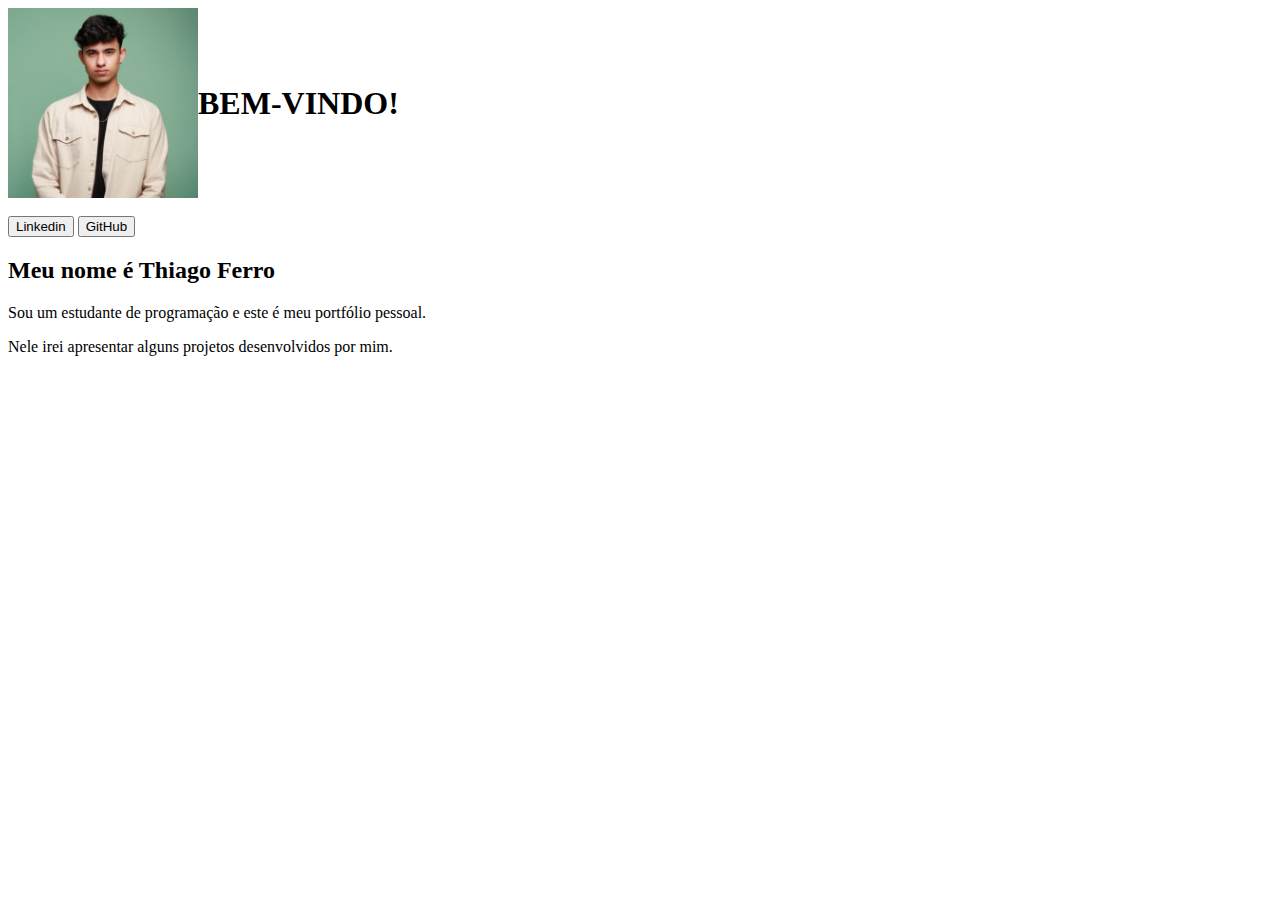
==== index.html @ c7e71713 "Atualizações de alguns recurso" ====
<!DOCTYPE html>
<html>
<head>
	<meta charset="utf-8" />
	<title>Home</title>
	<link rel="stylesheet" href="CSS/styles.css">
</head>

<body>
	<div class="container">
		<img src="./fotos/foto.jpg" alt="Foto de perfil" />
		<h1>BEM-VINDO!</h1>
	</div>
	<br>
	<a href='https://www.linkedin.com/in/thiago-ferro-souza-aa5769241/'><button>Linkedin</button></a> <a href='https://github.com/thiiferro'><button>GitHub</button></a>
	<h2>Meu nome é Thiago Ferro</h2>
	<p>Sou um estudante de programação e este é meu portfólio pessoal.</p>
	<p>Nele irei apresentar alguns projetos desenvolvidos por mim.</p>
	
</body>
</html>
---- CSS/styles.css ----
img{
	height: 190px
}
.container {
	display: flex;
	align-items: center;
}
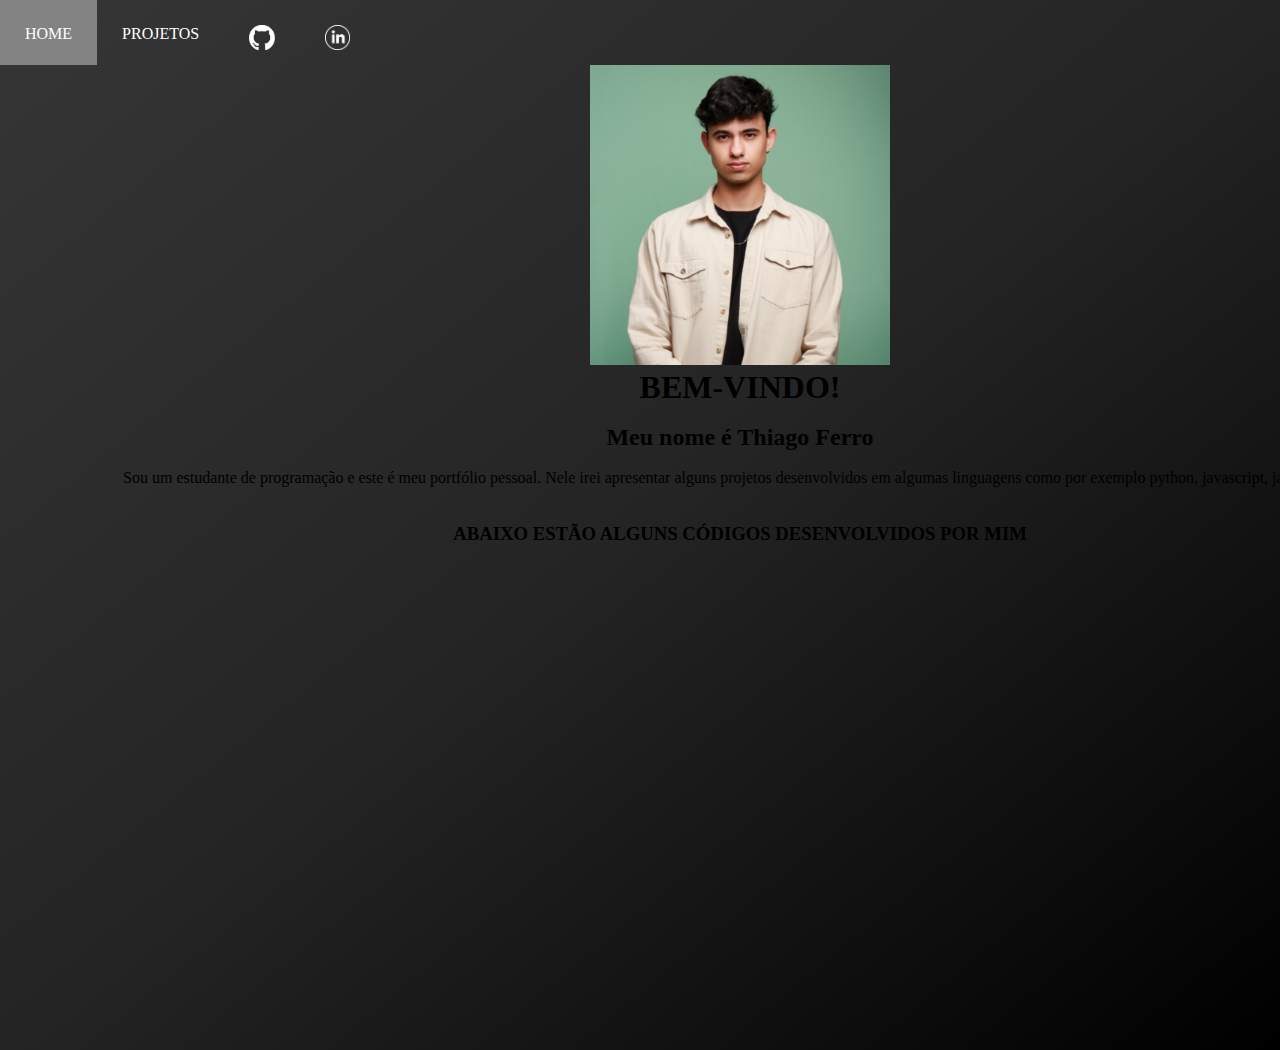
==== commit ed363694: "Adicionando nova funcionabilidade, atualização do background para gradient e adicionando logos paras" ====
--- a/index.html
+++ b/index.html
@@ -8,14 +8,30 @@
 
 <body>
 	<div class="container">
-		<img src="./fotos/foto.jpg" alt="Foto de perfil" />
-		<h1>BEM-VINDO!</h1>
+		<nav>
+			<center>
+				<ul>
+					<li><a href="index.html">HOME</a></li>
+					<li><a href="projetos.html">PROJETOS</a></li>
+					<li><a href="https://github.com/thiiferro"><img src="fotos/github.png" alt="GitHub"></a></li>
+					<li><a href="https://www.linkedin.com/in/thiago-ferro-souza-aa5769241/"><img src="fotos/linkedin.png" alt="Linkedin"></a></li>
+				</ul>
+			</center>
+		</nav>
+		<center>
+			<img src="./fotos/foto.jpg" alt="Foto de perfil" />
+			<h1>BEM-VINDO!</h1>
+		</center>
+		<br>
+		<h2>Meu nome é Thiago Ferro</h2>
+		<br>
+		<p>Sou um estudante de programação e este é meu portfólio pessoal. 
+			Nele irei apresentar alguns projetos desenvolvidos em algumas
+			linguagens como por exemplo python, javascript, java e outras.</p>
+		<br><br>
+		<center><h3>ABAIXO ESTÃO ALGUNS CÓDIGOS DESENVOLVIDOS POR MIM</h3>
+		</center>
+		
 	</div>
-	<br>
-	<a href='https://www.linkedin.com/in/thiago-ferro-souza-aa5769241/'><button>Linkedin</button></a> <a href='https://github.com/thiiferro'><button>GitHub</button></a>
-	<h2>Meu nome é Thiago Ferro</h2>
-	<p>Sou um estudante de programação e este é meu portfólio pessoal.</p>
-	<p>Nele irei apresentar alguns projetos desenvolvidos por mim.</p>
-	
 </body>
 </html>--- a/CSS/styles.css
+++ b/CSS/styles.css
@@ -1,7 +1,49 @@
+*{
+	margin: 0;
+	padding: 0;
+	box-sizing: border-box;
+}
+
+body{
+	max-width: 1480px;
+	width: 500%;
+	height: 1050px;
+	background-image: linear-gradient(to top left,rgb(0,0,0),rgb(36, 36, 36),rgb(54, 54, 54));
+}
+
 img{
-	height: 190px
+	height: 300px
 }
+
+nav img {
+	height: 25px;
+}
+
+nav ul{
+	list-style-type: none;
+	background-color: none ;
+	overflow: hidden;
+	margin: 0;
+	padding: 0;
+}
+
+nav a{
+	color: white;
+	text-decoration: none;
+	padding: 25px;
+	display: block;
+	height: 65px;
+}
+
+nav li{
+	float: left;
+}
+
+nav a:hover{
+	background-color: #838383;
+	
+}
+
 .container {
-	display: flex;
-	align-items: center;
-}+	text-align: center;
+}
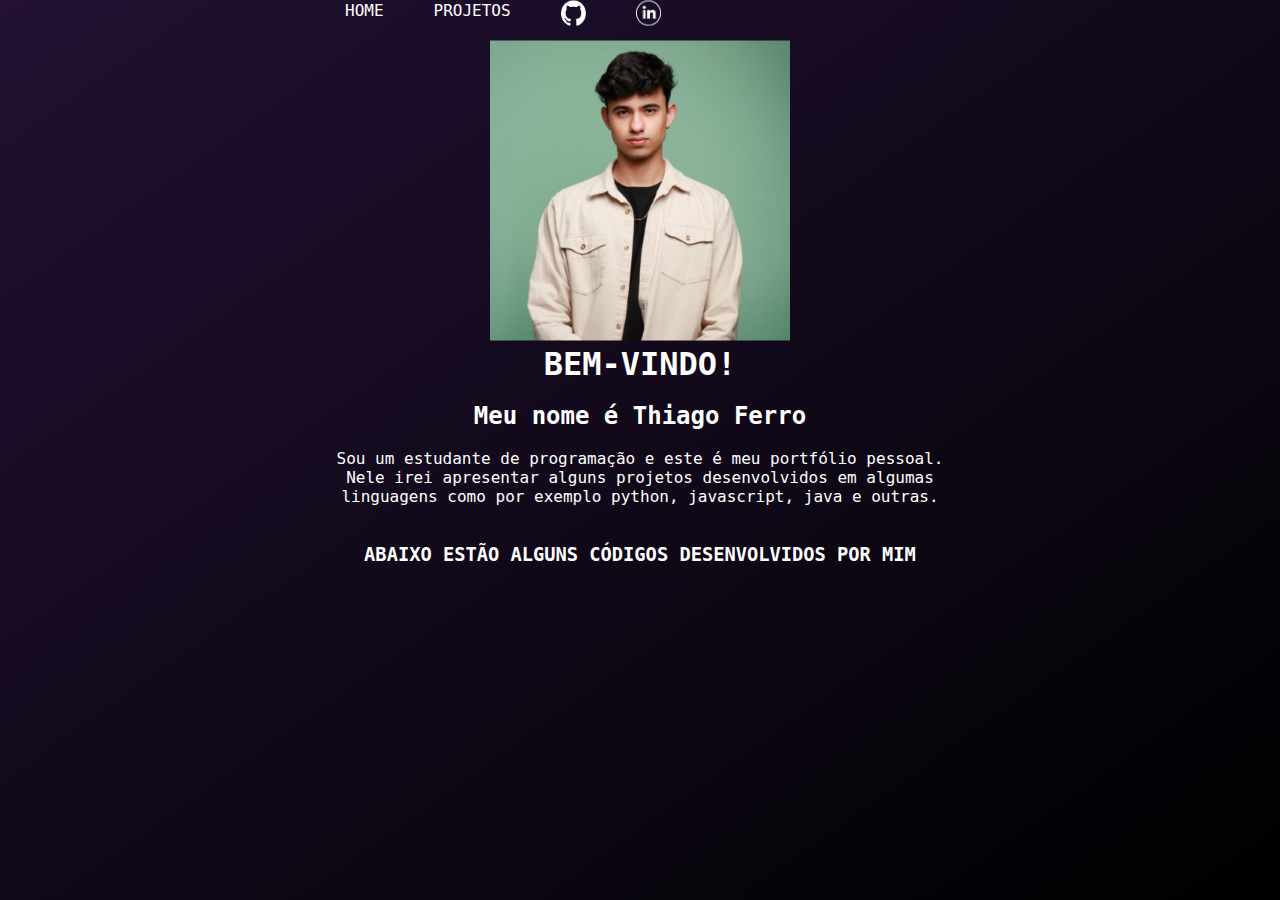
==== commit 998a2178: "consertando gradient e a sintaxedo CSS" ====
--- a/index.html
+++ b/index.html
@@ -9,19 +9,15 @@
 <body>
 	<div class="container">
 		<nav>
-			<center>
-				<ul>
-					<li><a href="index.html">HOME</a></li>
-					<li><a href="projetos.html">PROJETOS</a></li>
-					<li><a href="https://github.com/thiiferro"><img src="fotos/github.png" alt="GitHub"></a></li>
-					<li><a href="https://www.linkedin.com/in/thiago-ferro-souza-aa5769241/"><img src="fotos/linkedin.png" alt="Linkedin"></a></li>
-				</ul>
-			</center>
+			<ul>
+				<li><a href="index.html">HOME</a></li>
+				<li><a href="projetos.html">PROJETOS</a></li>
+				<li><a href="https://github.com/thiiferro"><img src="fotos/github.png" alt="GitHub"></a></li>
+				<li><a href="https://www.linkedin.com/in/thiago-ferro-souza-aa5769241/"><img src="fotos/linkedin.png" alt="Linkedin"></a></li>
+			</ul>
 		</nav>
-		<center>
 			<img src="./fotos/foto.jpg" alt="Foto de perfil" />
 			<h1>BEM-VINDO!</h1>
-		</center>
 		<br>
 		<h2>Meu nome é Thiago Ferro</h2>
 		<br>
@@ -29,8 +25,8 @@
 			Nele irei apresentar alguns projetos desenvolvidos em algumas
 			linguagens como por exemplo python, javascript, java e outras.</p>
 		<br><br>
-		<center><h3>ABAIXO ESTÃO ALGUNS CÓDIGOS DESENVOLVIDOS POR MIM</h3>
-		</center>
+		<h3>ABAIXO ESTÃO ALGUNS CÓDIGOS DESENVOLVIDOS POR MIM</h3>
+		
 		
 	</div>
 </body>
--- a/CSS/styles.css
+++ b/CSS/styles.css
@@ -5,19 +5,20 @@
 }
 
 body{
-	max-width: 1480px;
-	width: 500%;
-	height: 1050px;
-	background-image: linear-gradient(to top left,rgb(0,0,0),rgb(36, 36, 36),rgb(54, 54, 54));
+	max-width: 1200px;
+	width: 100%;
+	min-height: 100vh;
+	background-image: linear-gradient(to top left,rgb(0,0,0),#221133);
 }
 
 img{
-	height: 300px
+	height: 300px;
 }
 
 nav img {
 	height: 25px;
 }
+
 
 nav ul{
 	list-style-type: none;
@@ -25,6 +26,20 @@
 	overflow: hidden;
 	margin: 0;
 	padding: 0;
+}
+
+nav ul li{
+	position: relative;
+	transition: all 0.6s cubic-bezier(0.165, 0.84, 0.44, 1)
+}
+
+nav ul li after{
+	position: absolute;
+	transition: all 0.6s cubic-bezier(0.165, 0.84, 0.44, 1)
+}
+
+nav ul li:hover{
+	transform:scale(1.25,1.25);
 }
 
 nav a{
@@ -39,11 +54,44 @@
 	float: left;
 }
 
-nav a:hover{
-	background-color: #838383;
-	
-}
 
 .container {
 	text-align: center;
+	color: white;
+	font-size: 16px;
+	font-family: DejaVu Sans Mono ;
+	position: absolute;
+	top: 30%;
+	left: 50%;
+	transform: translate(-50%,-50%);
 }
+
+@media(max-width: 1480px){
+	.container{
+		widht: 1200px;
+	}
+}
+
+@media(max-width: 1200px){
+	.container{
+		widht: 1000px;
+	}
+}
+
+@media(max-width: 1024px){
+	.container{
+		widht: 700px;
+	}
+}
+
+@media(max-width: 768px){
+	.container{
+		widht: 400px;
+	}
+}
+
+@media(max-width: 425px){
+	.container{
+		widht: 320px;
+	}
+}
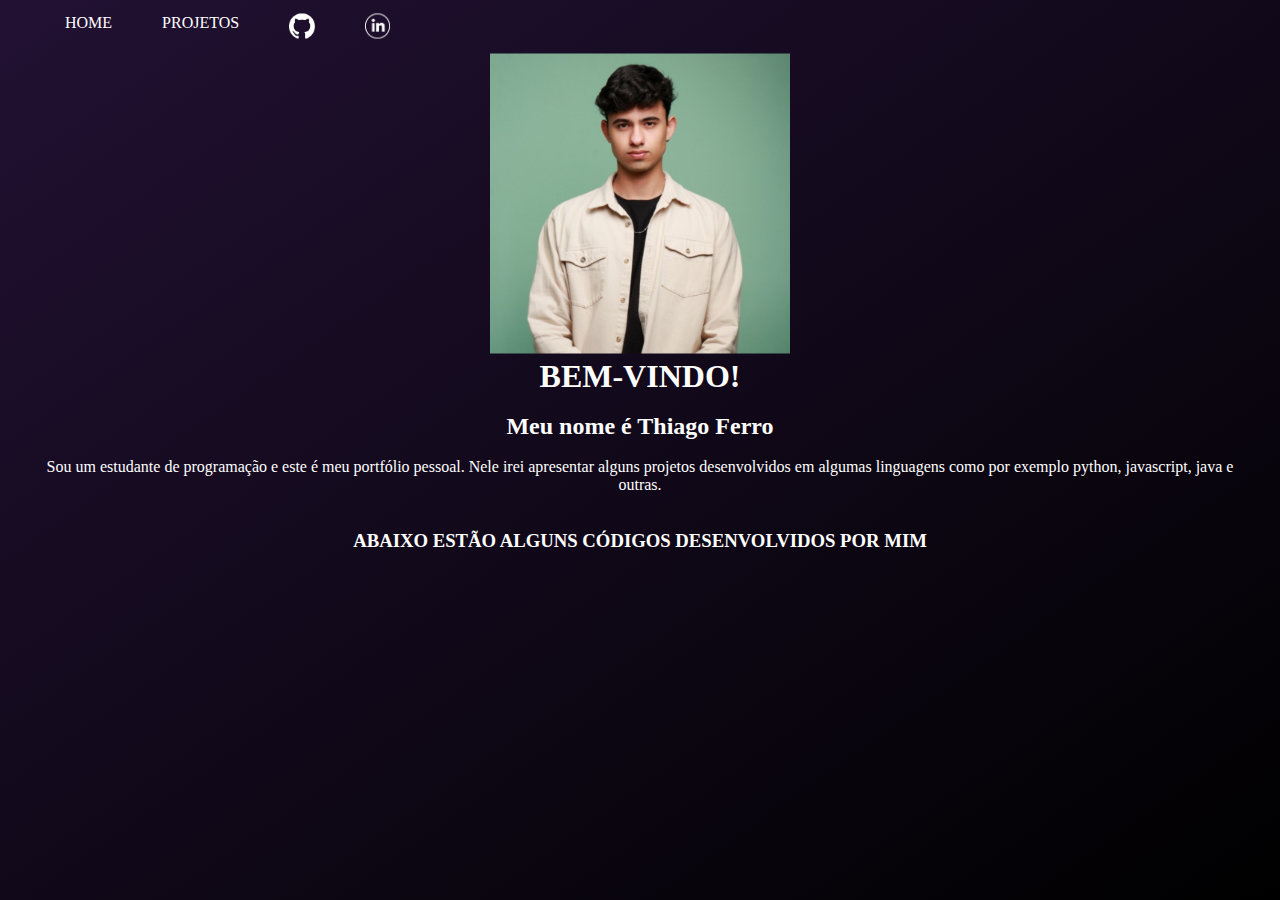
==== commit ac44ddb1: "Atualização de conteúdo, adicionando estilização na aba projeto, e atualização de CSS obs: falta acr" ====
--- a/index.html
+++ b/index.html
@@ -16,16 +16,23 @@
 				<li><a href="https://www.linkedin.com/in/thiago-ferro-souza-aa5769241/"><img src="fotos/linkedin.png" alt="Linkedin"></a></li>
 			</ul>
 		</nav>
-			<img src="./fotos/foto.jpg" alt="Foto de perfil" />
-			<h1>BEM-VINDO!</h1>
-		<br>
-		<h2>Meu nome é Thiago Ferro</h2>
-		<br>
-		<p>Sou um estudante de programação e este é meu portfólio pessoal. 
-			Nele irei apresentar alguns projetos desenvolvidos em algumas
-			linguagens como por exemplo python, javascript, java e outras.</p>
-		<br><br>
-		<h3>ABAIXO ESTÃO ALGUNS CÓDIGOS DESENVOLVIDOS POR MIM</h3>
+		<div class="conteudo">
+			<div class="inicio">
+				<img src="./fotos/foto.jpg" alt="Foto de perfil" />
+				<h1>BEM-VINDO!</h1>
+			</div>
+			<br>
+			<div class="c">
+				<h2>Meu nome é Thiago Ferro</h2>
+				<br>
+				<p>Sou um estudante de programação e este é meu portfólio pessoal. 
+					Nele irei apresentar alguns projetos desenvolvidos em algumas
+					linguagens como por exemplo python, javascript, java e outras.</p>
+				<br><br>
+				<h3>ABAIXO ESTÃO ALGUNS CÓDIGOS DESENVOLVIDOS POR MIM</h3>
+			</div>
+
+		</div>
 		
 		
 	</div>
--- a/CSS/styles.css
+++ b/CSS/styles.css
@@ -3,6 +3,7 @@
 	padding: 0;
 	box-sizing: border-box;
 }
+
 
 body{
 	max-width: 1200px;
@@ -59,7 +60,6 @@
 	text-align: center;
 	color: white;
 	font-size: 16px;
-	font-family: DejaVu Sans Mono ;
 	position: absolute;
 	top: 30%;
 	left: 50%;
@@ -68,30 +68,30 @@
 
 @media(max-width: 1480px){
 	.container{
-		widht: 1200px;
+		width: 1200px;
 	}
 }
 
 @media(max-width: 1200px){
 	.container{
-		widht: 1000px;
+		width: 1000px;
 	}
 }
 
 @media(max-width: 1024px){
 	.container{
-		widht: 700px;
+		width: 700px;
 	}
 }
 
 @media(max-width: 768px){
 	.container{
-		widht: 400px;
+		width: 400px;
 	}
 }
 
 @media(max-width: 425px){
 	.container{
-		widht: 320px;
+		width: 320px;
 	}
 }
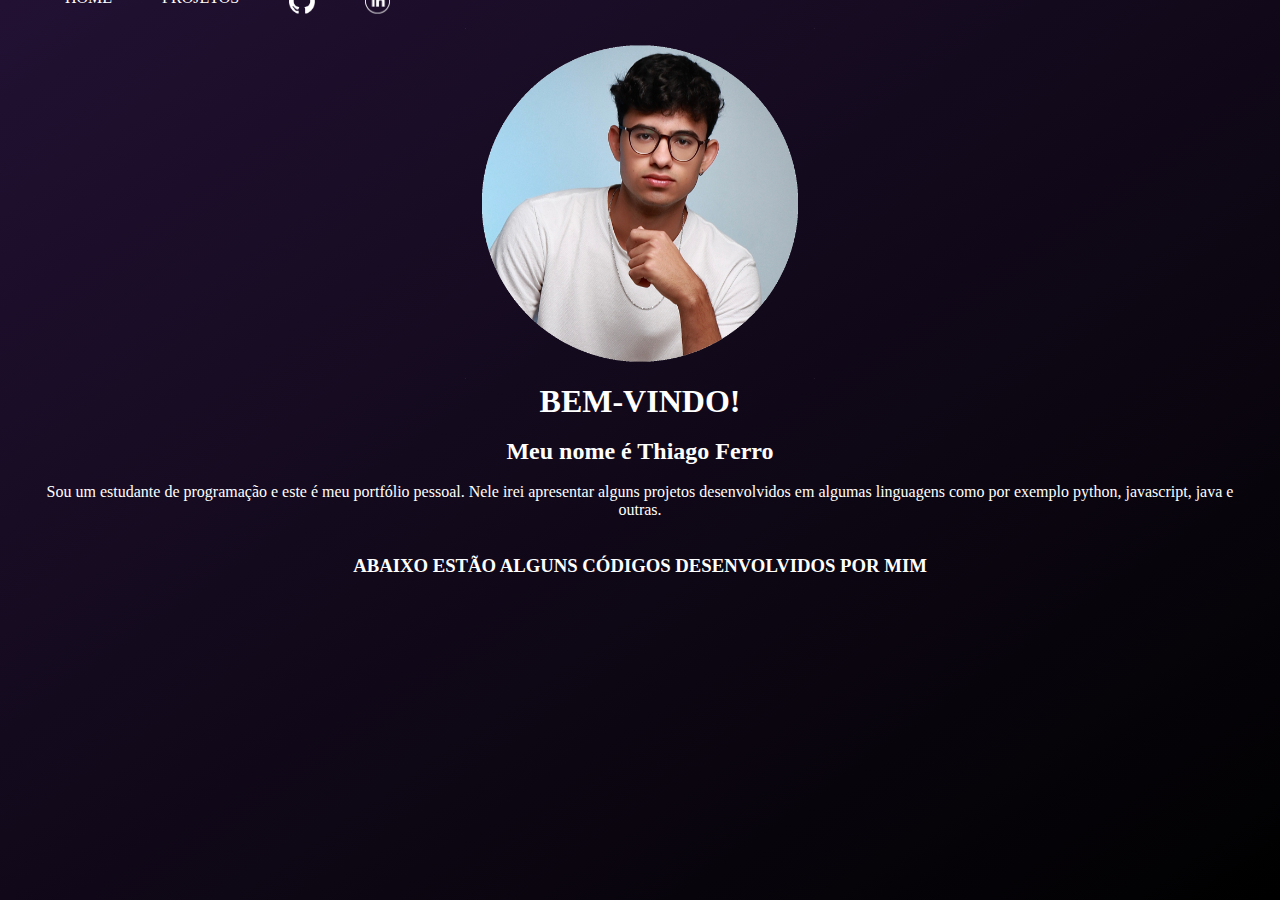
==== commit 6591bd57: "atualização de foto inicial" ====
--- a/index.html
+++ b/index.html
@@ -18,7 +18,7 @@
 		</nav>
 		<div class="conteudo">
 			<div class="inicio">
-				<img src="./fotos/foto.jpg" alt="Foto de perfil" />
+				<img src="fotos/inicio.PNG" alt="Foto de perfil" />
 				<h1>BEM-VINDO!</h1>
 			</div>
 			<br>
--- a/CSS/styles.css
+++ b/CSS/styles.css
@@ -13,7 +13,7 @@
 }
 
 img{
-	height: 300px;
+	height: 350px;
 }
 
 nav img {
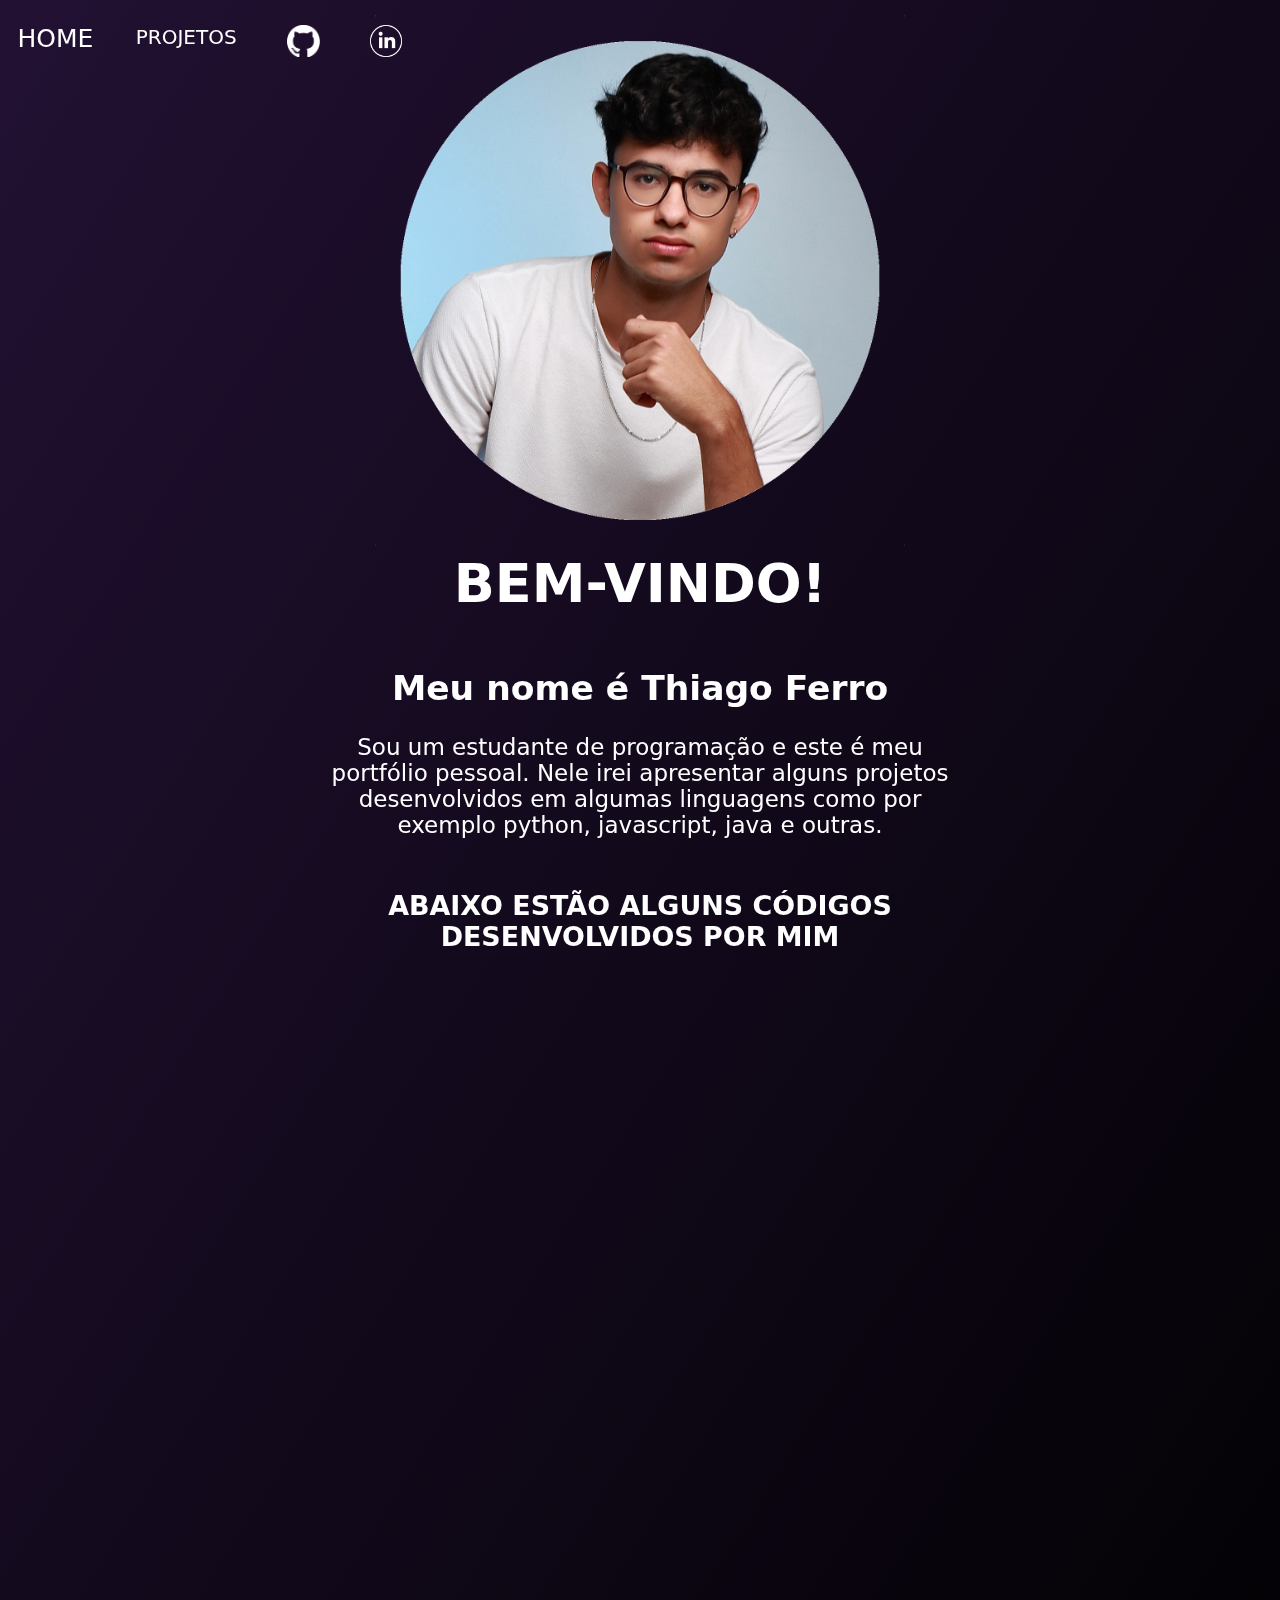
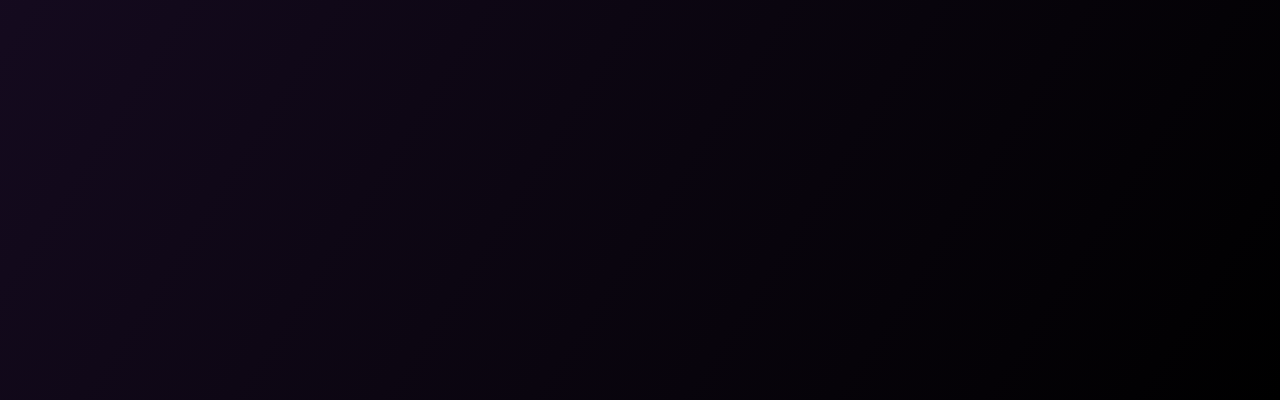
==== commit 0d459851: "Reestruturação HTML" ====
--- a/index.html
+++ b/index.html
@@ -9,12 +9,14 @@
 <body>
 	<div class="container">
 		<nav>
-			<ul>
-				<li><a href="index.html">HOME</a></li>
-				<li><a href="projetos.html">PROJETOS</a></li>
-				<li><a href="https://github.com/thiiferro"><img src="fotos/github.png" alt="GitHub"></a></li>
-				<li><a href="https://www.linkedin.com/in/thiago-ferro-souza-aa5769241/"><img src="fotos/linkedin.png" alt="Linkedin"></a></li>
-			</ul>
+			<div class="menu">
+				<ul>
+					<li><a href="index.html">HOME</a></li>
+					<li><a href="projetos.html">PROJETOS</a></li>
+					<li><a href="https://github.com/thiiferro"><img src="fotos/github.png" alt="GitHub"></a></li>
+					<li><a href="https://www.linkedin.com/in/thiago-ferro-souza-aa5769241/"><img src="fotos/linkedin.png" alt="Linkedin"></a></li>
+				</ul>
+			</div>
 		</nav>
 		<div class="conteudo">
 			<div class="inicio">
@@ -37,4 +39,4 @@
 		
 	</div>
 </body>
-</html>+</html>
--- a/CSS/styles.css
+++ b/CSS/styles.css
@@ -2,22 +2,34 @@
 	margin: 0;
 	padding: 0;
 	box-sizing: border-box;
+	font-family: DeJavu Sans;
 }
 
 
 body{
+	height: 2000px;
 	max-width: 1200px;
 	width: 100%;
 	min-height: 100vh;
 	background-image: linear-gradient(to top left,rgb(0,0,0),#221133);
 }
 
-img{
-	height: 350px;
+.menu{
+	font-size: 20px;
+	position: fixed;
+	top: 0;
+	left: 0;
+	width: 100%;
+	height: 90px;
+	color: white;
 }
 
 nav img {
-	height: 25px;
+	height: 32px;
+}
+
+img{
+	height: 530px;
 }
 
 
@@ -60,10 +72,27 @@
 	text-align: center;
 	color: white;
 	font-size: 16px;
+}
+
+.conteudo{
+	height: 200px;
+	width: 200px;
+}
+
+.inicio{
+	font-size: 27px;
 	position: absolute;
-	top: 30%;
+	top: 35%;
 	left: 50%;
-	transform: translate(-50%,-50%);
+	transform: translate(-50%,-50%) ;
+}
+
+.c{
+	font-size: 23px;
+	position: absolute;
+	top: 90%;
+	left: 50%;
+	transform: translate(-50%,-50%) ;
 }
 
 @media(max-width: 1480px){
@@ -90,8 +119,11 @@
 	}
 }
 
-@media(max-width: 425px){
+@media(max-width: 480px){
 	.container{
-		width: 320px;
+		flex-wrap: wrap;
+	}
+	.menu, .inicio, .c{
+		display: block;
 	}
 }
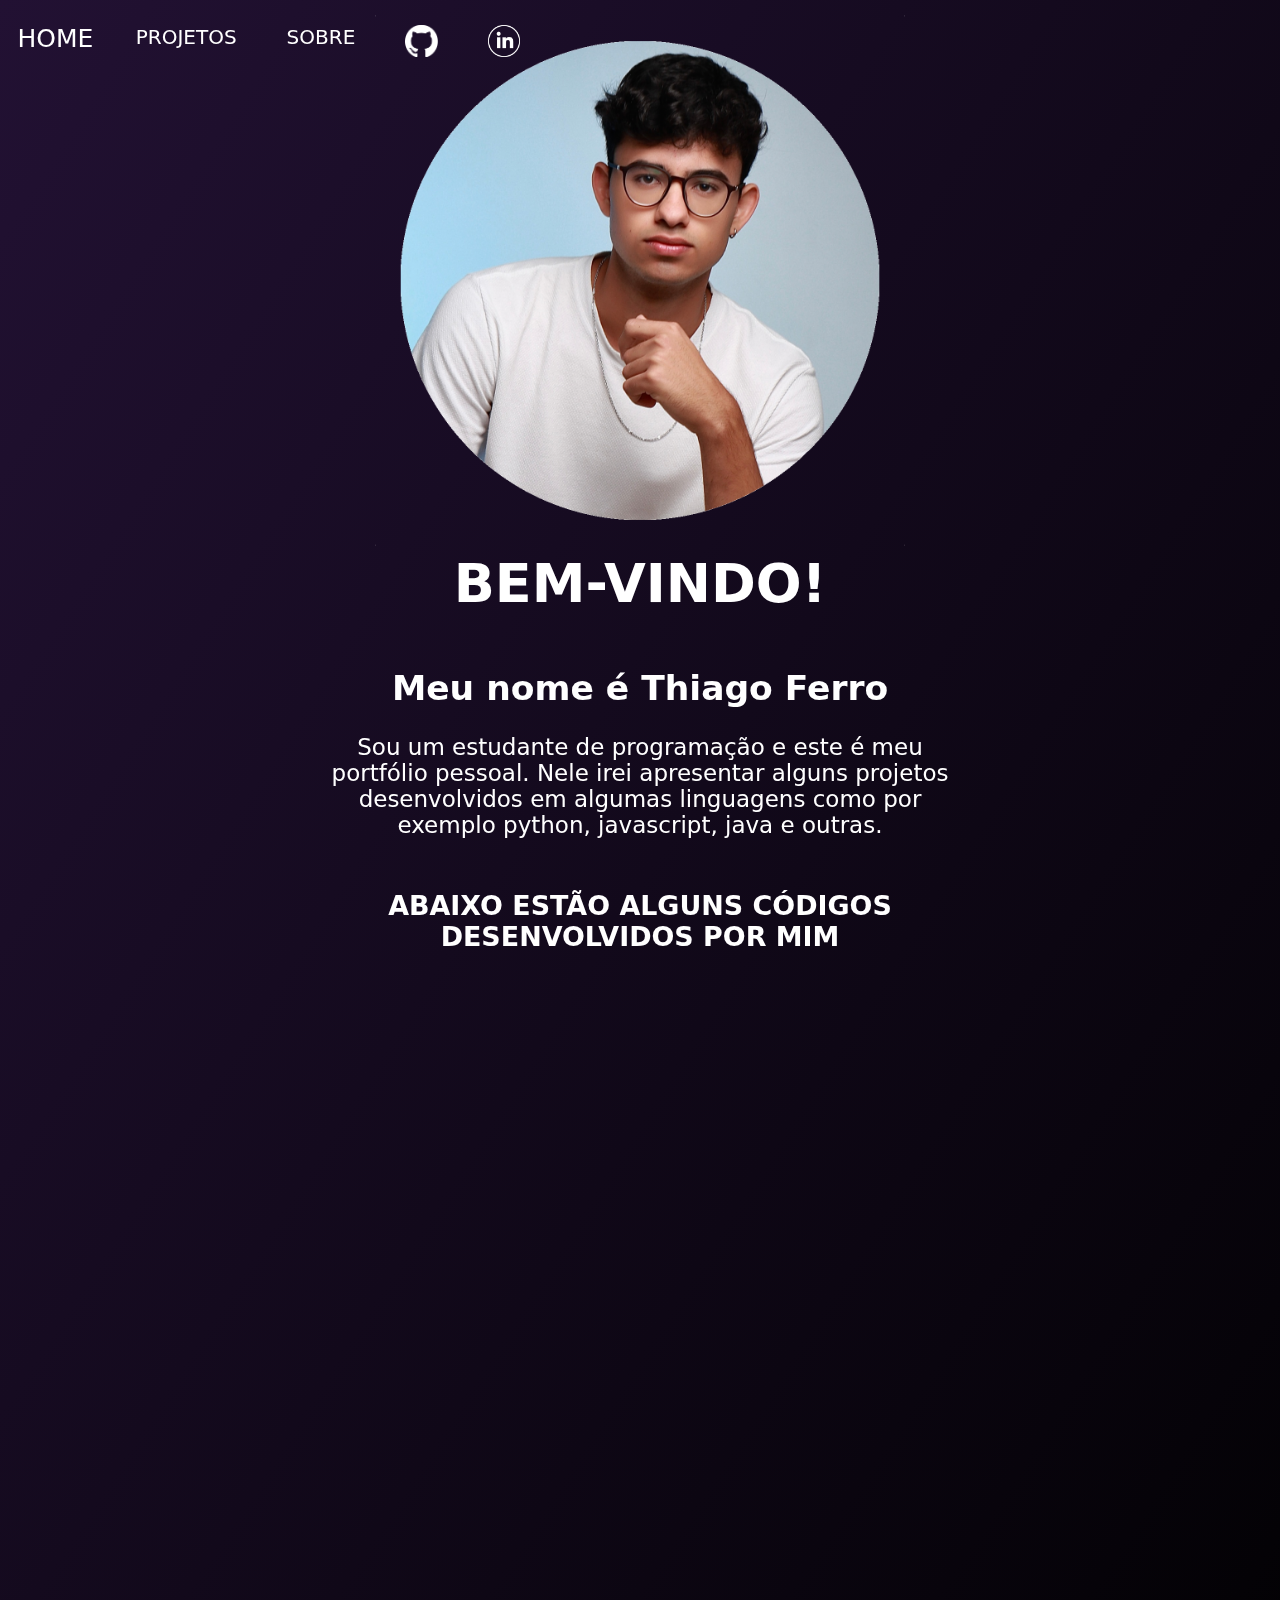
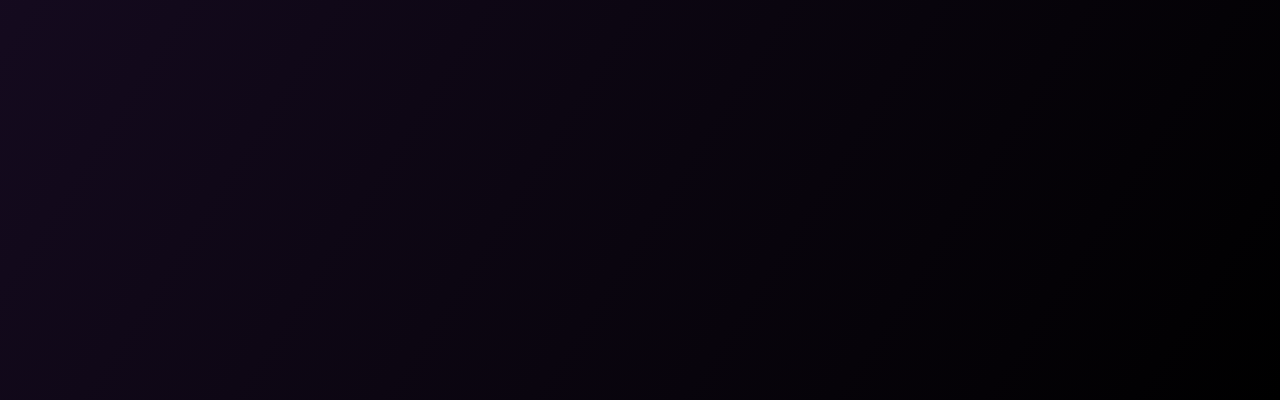
==== commit 18fc780b: "Inserindo a página 'sobre'" ====
--- a/index.html
+++ b/index.html
@@ -13,6 +13,7 @@
 				<ul>
 					<li><a href="index.html">HOME</a></li>
 					<li><a href="projetos.html">PROJETOS</a></li>
+					<li><a href="sobre.html">SOBRE</a></li>
 					<li><a href="https://github.com/thiiferro"><img src="fotos/github.png" alt="GitHub"></a></li>
 					<li><a href="https://www.linkedin.com/in/thiago-ferro-souza-aa5769241/"><img src="fotos/linkedin.png" alt="Linkedin"></a></li>
 				</ul>
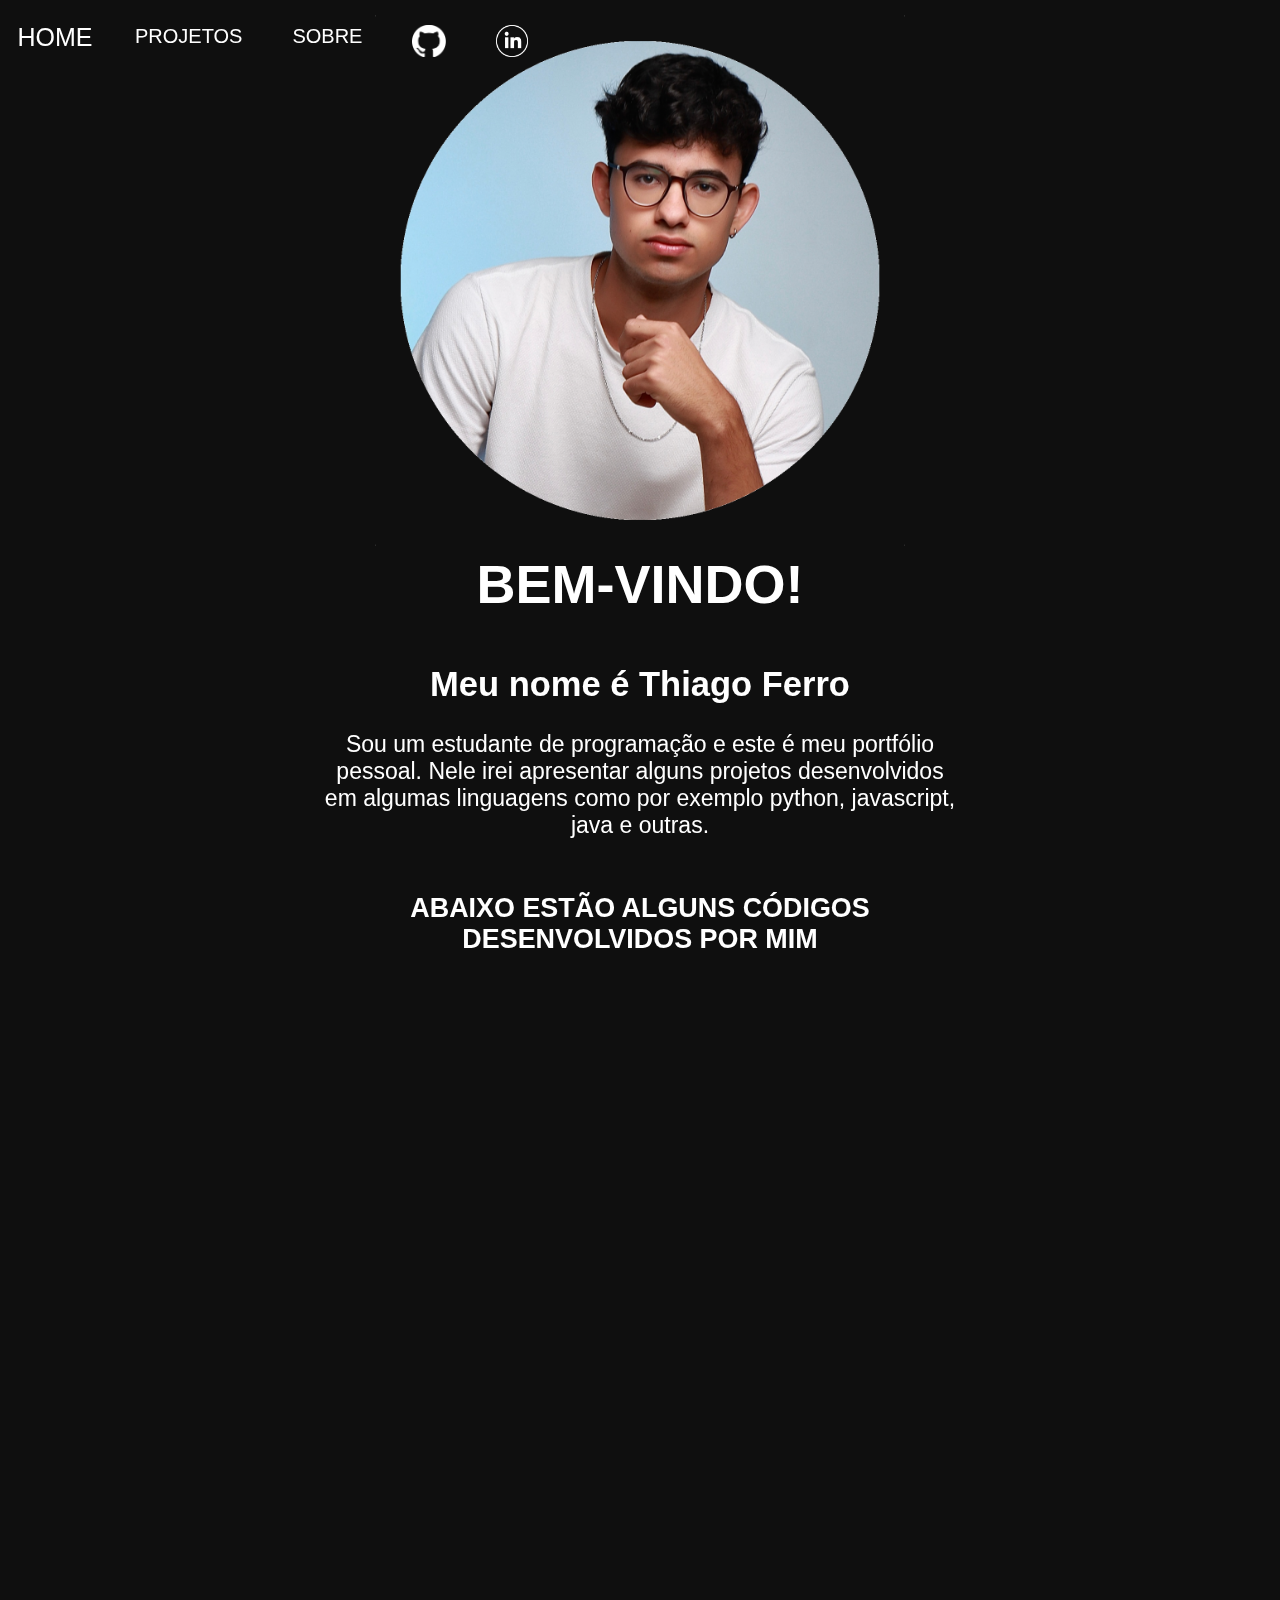
==== commit 66bb1572: "Atualizando HTML para responsividade" ====
--- a/index.html
+++ b/index.html
@@ -2,6 +2,7 @@
 <html>
 <head>
 	<meta charset="utf-8" />
+	<meta name="viewport" content="width=device-width, initial-scale=1.0">
 	<title>Home</title>
 	<link rel="stylesheet" href="CSS/styles.css">
 </head>
--- a/CSS/styles.css
+++ b/CSS/styles.css
@@ -2,7 +2,7 @@
 	margin: 0;
 	padding: 0;
 	box-sizing: border-box;
-	font-family: DeJavu Sans;
+	font-family: Helvetica;
 }
 
 
@@ -11,7 +11,7 @@
 	max-width: 1200px;
 	width: 100%;
 	min-height: 100vh;
-	background-image: linear-gradient(to top left,rgb(0,0,0),#221133);
+	background-color: rgb(15, 15, 15);
 }
 
 .menu{
@@ -23,6 +23,17 @@
 	height: 90px;
 	color: white;
 }
+
+.menu_p{
+	font-size: 20px;
+	position: fixed;
+	top: 0;
+	left: 0;
+	width: 100%;
+	height: 90px;
+	color: white;
+}
+
 
 nav img {
 	height: 32px;
@@ -75,14 +86,27 @@
 }
 
 .conteudo{
-	height: 200px;
-	width: 200px;
+	height: 300px;
+	width: 350px;
+}
+
+.projetos{
+	height: 400px;
+	width: 800px;
 }
 
 .inicio{
 	font-size: 27px;
 	position: absolute;
 	top: 35%;
+	left: 50%;
+	transform: translate(-50%,-50%) ;
+}
+
+.titulo_p{
+	font-size: 16px;
+	position: absolute;
+	top: 15%;
 	left: 50%;
 	transform: translate(-50%,-50%) ;
 }
